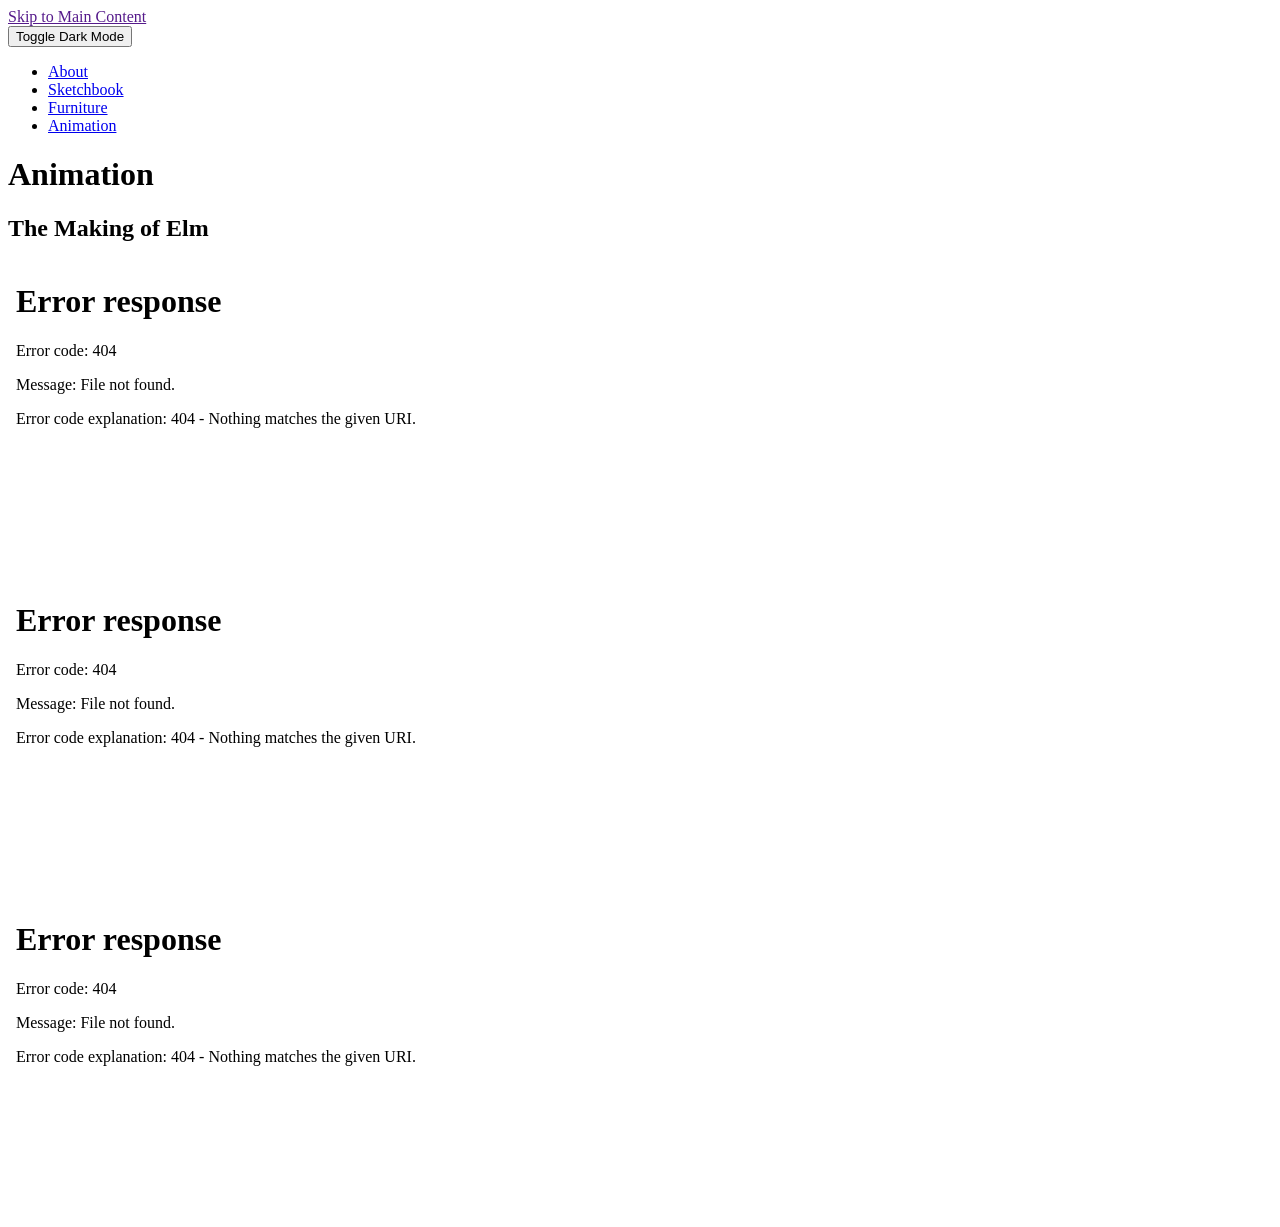
==== animation.html @ 95ae06df "Add files via upload" ====
<!DOCTYPE html>
<html lang="en">

<head>
    <meta charset="UTF-8">
    <meta name="viewport" content="width=device-width, initial-scale=1.0">
    <link rel="stylesheet" href="css/html5reset.css">
    <link rel="stylesheet" href="css/style.css">
    <link rel="stylesheet" href="https://cdnjs.cloudflare.com/ajax/libs/font-awesome/6.5.0/css/all.min.css">
    <title>Nuala's Gallery</title>
</head>


<body>

    <!--skip-->
    <div class="skip">
        <a href = "">Skip to Main Content</a>
    </div>

    <!--header-->
    <div class="header">
    <header>

        <!-- Dark mode created with help from
        https://dev.to/nilebits/10-amazing-things-you-can-do-with-simple-javascript-2d96 -->
        <button id="toggle-dark-mode">Toggle Dark Mode</button>
        <script>
            const button = document.getElementById('toggle-dark-mode');
            button.addEventListener('click', () => {
            document.body.classList.toggle('dark-mode');
            });
        </script>

        <!--nav-->
        <nav>
            <ul>
                <li><a href = "index.html">About</a></li>
                <li><a href = "sketchbook.html">Sketchbook</a></li>
                <li><a href = "furniture.html">Furniture</a></li>
                <li><a href = "animation.html">Animation</a></li>
            </ul>
        </nav>

        <!--header-banner-->
        <div class="header-banner">
            <h1>Animation</h1>
            <h2>The Making of Elm</h2>
        </div>

    </header>
    </div>


<!-- Content -->

    <div class="video">
      <iframe width="560" height="315" src="images/elm/elm.mp4"
      title="Story of Elm" frameborder="0" allow="accelerometer; autoplay; clipboard-write; encrypted-media; gyroscope; picture-in-picture; web-share"
      referrerpolicy="strict-origin-when-cross-origin" allowfullscreen></iframe>
    </div>

    <div class="video">
      <iframe width="560" height="315" src="images/elm/Animatic---Scene-1.mp4"
      title="Scene 1 Animatic" frameborder="0" allow="accelerometer; autoplay; clipboard-write; encrypted-media; gyroscope; picture-in-picture; web-share"
      referrerpolicy="strict-origin-when-cross-origin" allowfullscreen></iframe>
    </div>

    <div class="video">
      <iframe width="560" height="315" src="images/elm/Uproot.mp4"
      title="Rought Animation" frameborder="0" allow="accelerometer; autoplay; clipboard-write; encrypted-media; gyroscope; picture-in-picture; web-share"
      referrerpolicy="strict-origin-when-cross-origin" allowfullscreen></iframe>
    </div>


</body>







</html>
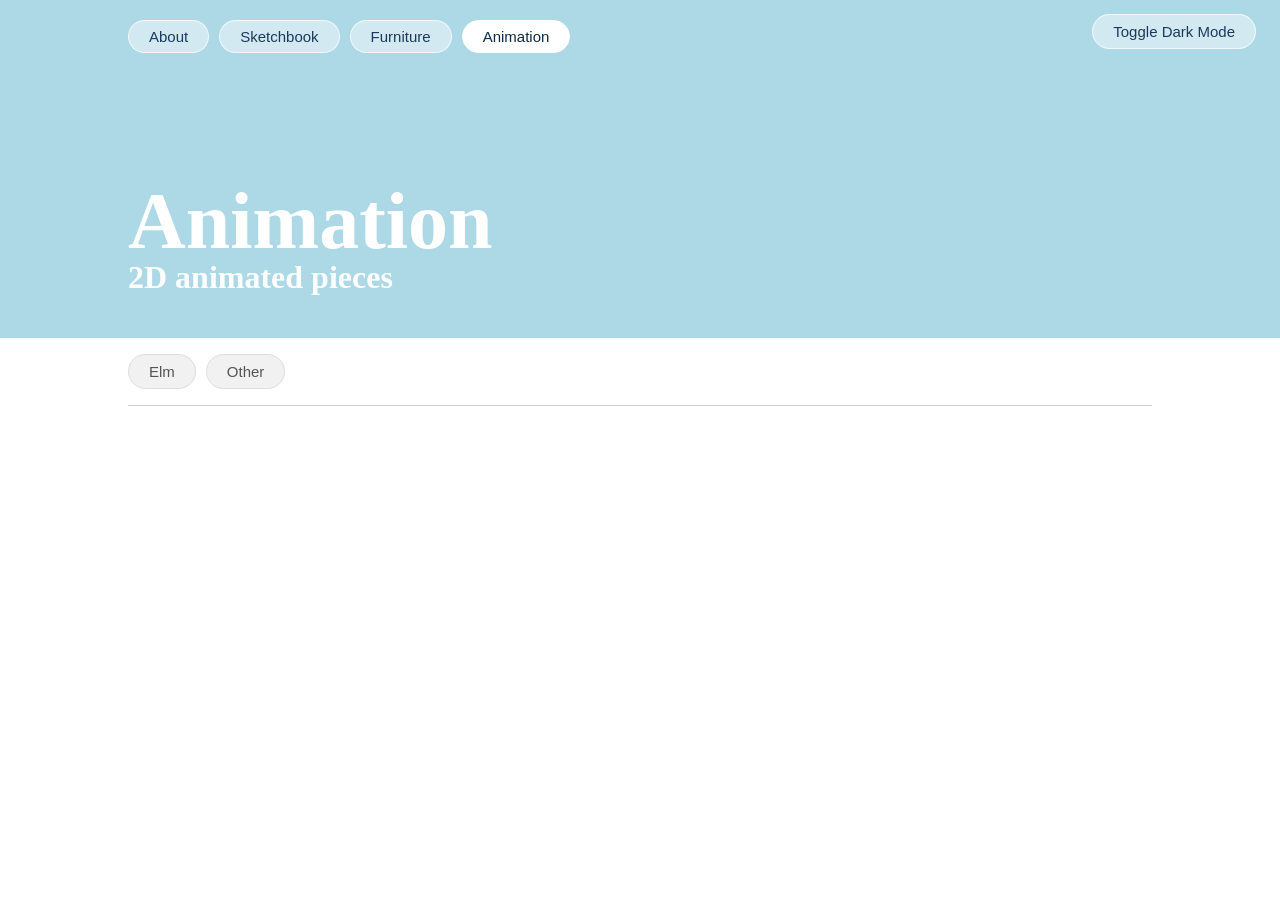
==== commit 1632bd29: "Add files via upload" ====
--- a/animation.html
+++ b/animation.html
@@ -38,14 +38,14 @@
                 <li><a href = "index.html">About</a></li>
                 <li><a href = "sketchbook.html">Sketchbook</a></li>
                 <li><a href = "furniture.html">Furniture</a></li>
-                <li><a href = "animation.html">Animation</a></li>
+                <li><a href = "animation.html"class="active">Animation</a></li>
             </ul>
         </nav>
 
         <!--header-banner-->
         <div class="header-banner">
             <h1>Animation</h1>
-            <h2>The Making of Elm</h2>
+            <h2>2D animated pieces</h2>
         </div>
 
     </header>
@@ -53,26 +53,55 @@
 
 
 <!-- Content -->
+    <main id="main-content">
+        <div class="tab">
+            <button class="tablinks" onclick="openCity(event, 'Elm')">Elm</button>
+            <button class="tablinks" onclick="openCity(event, 'Other')">Other</button>
+        </div>
 
-    <div class="video">
-      <iframe width="560" height="315" src="images/elm/elm.mp4"
-      title="Story of Elm" frameborder="0" allow="accelerometer; autoplay; clipboard-write; encrypted-media; gyroscope; picture-in-picture; web-share"
-      referrerpolicy="strict-origin-when-cross-origin" allowfullscreen></iframe>
-    </div>
+        <div id="Elm" class="tabcontent">
+            <p class ="item-info"> What started as a quck character design snowballed into a </p>
 
-    <div class="video">
-      <iframe width="560" height="315" src="images/elm/Animatic---Scene-1.mp4"
-      title="Scene 1 Animatic" frameborder="0" allow="accelerometer; autoplay; clipboard-write; encrypted-media; gyroscope; picture-in-picture; web-share"
-      referrerpolicy="strict-origin-when-cross-origin" allowfullscreen></iframe>
-    </div>
+            <div class="video">
+                <video width="560" height="315" controls>
+                <source src="images/elm/Animatic---Scene-1.mp4" type="video/mp4">
+                </video>
+                <p class ="item-name">Scene 1 Animatic</p>
+                <p class ="style-name">2D Animation | Procreate | 0:41</p>
+            </div>
 
-    <div class="video">
-      <iframe width="560" height="315" src="images/elm/Uproot.mp4"
-      title="Rought Animation" frameborder="0" allow="accelerometer; autoplay; clipboard-write; encrypted-media; gyroscope; picture-in-picture; web-share"
-      referrerpolicy="strict-origin-when-cross-origin" allowfullscreen></iframe>
-    </div>
+            <p class ="item-info"> What started as a quck character design snowballed into a </p>
+
+            <div class="video">
+                <video width="560" height="315" controls>
+                <source src="images/elm/Uproot.mp4" type="video/mp4">
+                </video>
+                <p class ="item-name">Rough Animation</p>
+                <p class ="style-name">2D Animation | Procreate | 0:12</p>
+            </div>
+
+            <p class ="item-info"> What started as a quck character design snowballed into a </p>
+
+            <div class="video">
+                <video width="560" height="315" controls>
+                <source src="images/elm/elm.mp4" type="video/mp4">
+                </video>
+                <p class ="item-name">The Story of Elm</p>
+                <p class ="style-name">2D Animation | Procreate, Photoshop, Clip Studio Paint | 4:10</p>
+            </div>
+
+        </div>
 
 
+        <div id="Other" class="tabcontent">
+
+        </div>
+    </main>
+
+
+
+
+    <script src="js/tabs.js"></script>
 </body>
 
 
--- a/css/style.css
+++ b/css/style.css
@@ -0,0 +1,224 @@
+
+/*skip to main*/
+.skip a{
+    position: absolute;
+    top: -65px;
+    color: #00274C;
+    background-color: #FFCB05;
+    font-family: Arial, Helvetica, sans-serif;
+}
+
+.skip a:focus{
+     top: 25px;
+}
+
+
+#main-content{
+    margin: 0 10% 5%;
+}
+
+
+/*header*/
+header{
+    background: lightblue;
+    display: block;
+    padding: 10px 0 10px;
+}
+
+.header-banner{
+    padding: 10% 0 0 10%;
+}
+
+.header-banner h1{
+    font-size: 500%;
+    color: white;
+    margin: 0;
+}
+
+.header-banner h2{
+    font-size: 200%;
+    color: white;
+    margin: 0 0 3% 0;
+}
+
+
+
+
+
+/*navbar*/ /*got help from Claude*/
+nav ul {
+    display: flex;
+    flex-direction: row;
+    gap: 10px;
+    list-style: none;
+    padding: 10px 0 0 10%;
+    margin: 0;
+}
+
+nav ul li a {
+    text-decoration: none;
+    padding: 8px 20px;
+    border-radius: 999px;
+    font-family: Arial, Helvetica, sans-serif;
+    font-size: 15px;
+    font-weight: 500;
+    color: #1a3a5c;
+    background: rgba(255, 255, 255, 0.45);
+    border: 1.5px solid rgba(255, 255, 255, 0.7);
+    transition: background 0.2s, color 0.2s, border-color 0.2s;
+    display: inline-block;
+}
+
+nav ul li a:hover {
+    background: rgba(255, 255, 255, 0.75);
+    color: #0c2a45;
+}
+
+nav ul li a.active {
+    background: white;
+    color: #0c2a45;
+    border-color: white;
+}
+
+
+
+
+
+/* Tab container */ /*got help from Claude*/
+.tab {
+    display: flex;
+    flex-direction: row;
+    gap: 10px;
+    padding: 1rem 0;
+    background: transparent;
+    border: none;
+    border-bottom: 1.5px solid #d0d0d0;
+    overflow: visible;
+}
+
+/* Tab buttons */
+.tab button {
+    padding: 8px 20px;
+    border-radius: 999px;
+    font-family: Arial, Helvetica, sans-serif;
+    font-size: 15px;
+    font-weight: 500;
+    color: #555;
+    background: #f1f1f1;
+    border: 1.5px solid #ddd;
+    cursor: pointer;
+    transition: background 0.2s, color 0.2s, border-color 0.2s;
+    float: none;
+    outline: none;
+}
+
+.tab button:hover {
+    background: #e2e2e2;
+    color: #1a3a5c;
+    border-color: #bbb;
+}
+
+.tab button.active {
+    background: #1a3a5c;
+    color: white;
+    border-color: #1a3a5c;
+}
+
+
+
+
+
+/* Tab content */ /*got help from Claude*/
+.tabcontent {
+    display: none;
+    padding: 1.2rem 0;
+    border: none;
+    flex-wrap: wrap;
+    flex-direction: row;
+    column-gap: 5%;
+}
+.section-container{
+    display: flex;
+    flex-wrap: wrap;
+    flex-direction: row;
+    justify-content: flex-start;;
+    margin-top: 20px;
+    column-gap: 5%;
+}
+.content-container{
+    display: flex;
+    flex-direction: column;
+    align-items: center;
+    width: 21%;
+    text-align: center;
+    cursor: pointer;
+    margin-bottom: 20px;
+}
+
+/* tabbed text */
+p.item-name{
+    font-weight: normal;
+    padding: 0%;
+    margin: 4% 0 0 0;
+}
+
+p.style-name{
+    font-style: italic;
+    margin: 0;
+}
+
+/* tabbed images */
+.content-container img{
+    width: 100%;
+    border-radius: 20px;
+    transition: transform 0.2s;
+}
+.content-container img:hover{
+    transform: scale(1.05);
+}
+
+
+
+
+
+
+
+
+
+/* Dark mode created with help from
+https://dev.to/nilebits/10-amazing-things-you-can-do-with-simple-javascript-2d96 */
+
+body {
+    transition: background-color 0.5s, color 0.3s;
+    }
+
+.dark-mode {
+    background-color: #121212;
+    color: #ffffff;
+}
+
+#toggle-dark-mode {
+    position: absolute;
+    top: 14px;
+    right: 24px;
+    padding: 8px 20px;
+    border-radius: 999px;
+    font-family: Arial, Helvetica, sans-serif;
+    font-size: 15px;
+    font-weight: 500;
+    color: #1a3a5c;
+    background: rgba(255, 255, 255, 0.45);
+    border: 1.5px solid rgba(255, 255, 255, 0.7);
+    cursor: pointer;
+    transition: background 0.2s, color 0.2s;
+}
+
+#toggle-dark-mode:hover {
+    background: rgba(255, 255, 255, 0.75);
+}
+
+
+
+
+
+
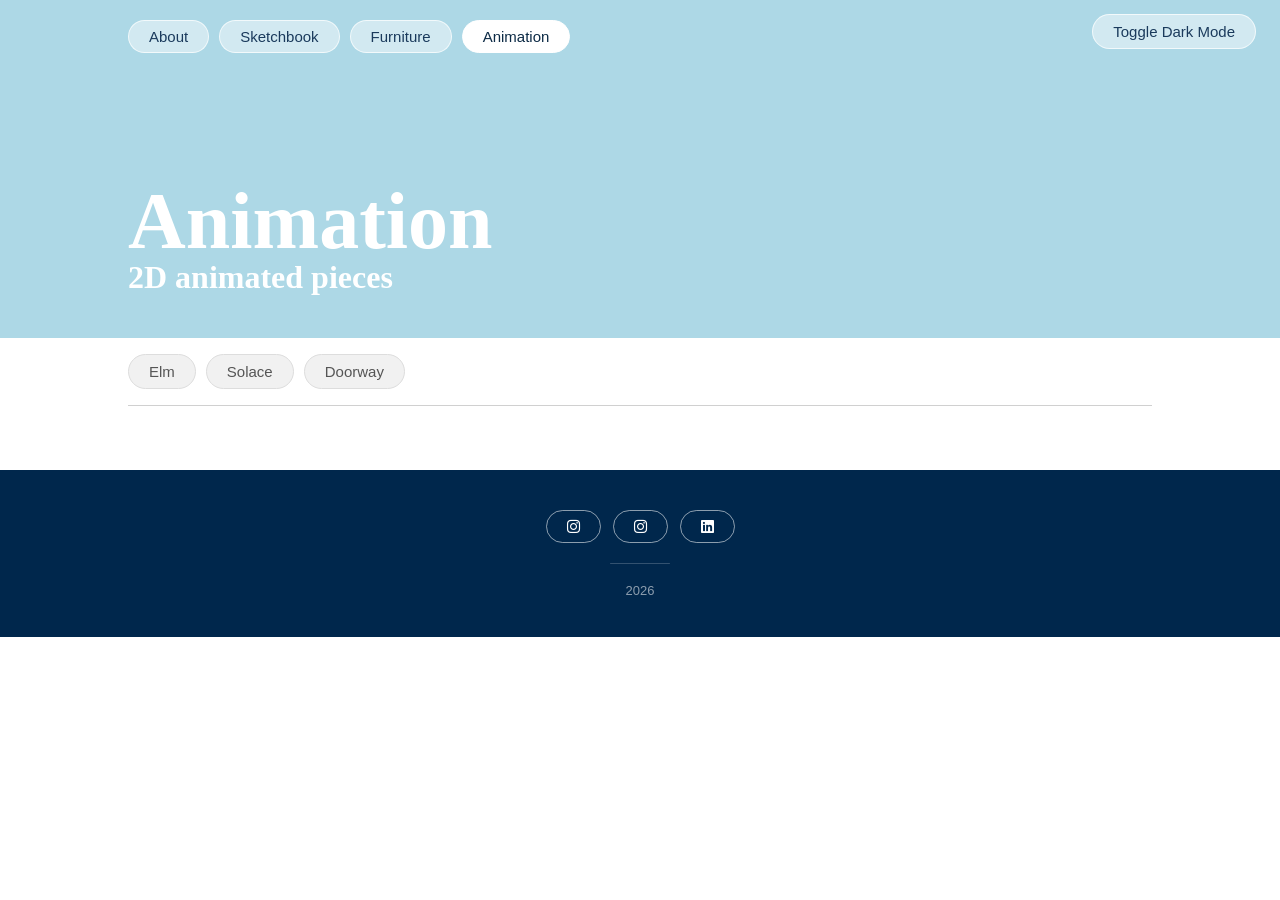
==== commit 2a89b152: "Add files via upload" ====
--- a/animation.html
+++ b/animation.html
@@ -56,40 +56,71 @@
     <main id="main-content">
         <div class="tab">
             <button class="tablinks" onclick="openCity(event, 'Elm')">Elm</button>
-            <button class="tablinks" onclick="openCity(event, 'Other')">Other</button>
+            <button class="tablinks" onclick="openCity(event, 'Solace')">Solace</button>
+            <button class="tablinks" onclick="openCity(event, 'Doorway')">Doorway</button>
         </div>
 
+
         <div id="Elm" class="tabcontent">
-            <p class ="item-info"> What started as a quck character design snowballed into a </p>
+            <h3>The Story of Elm</h3>
 
             <div class="video">
                 <video width="560" height="315" controls>
-                <source src="images/elm/Animatic---Scene-1.mp4" type="video/mp4">
-                </video>
-                <p class ="item-name">Scene 1 Animatic</p>
-                <p class ="style-name">2D Animation | Procreate | 0:41</p>
-            </div>
-
-            <p class ="item-info"> What started as a quck character design snowballed into a </p>
-
-            <div class="video">
-                <video width="560" height="315" controls>
-                <source src="images/elm/Uproot.mp4" type="video/mp4">
-                </video>
-                <p class ="item-name">Rough Animation</p>
-                <p class ="style-name">2D Animation | Procreate | 0:12</p>
-            </div>
-
-            <p class ="item-info"> What started as a quck character design snowballed into a </p>
-
-            <div class="video">
-                <video width="560" height="315" controls>
-                <source src="images/elm/elm.mp4" type="video/mp4">
+                <source src="images/animation/elm.mp4" type="video/mp4">
                 </video>
                 <p class ="item-name">The Story of Elm</p>
                 <p class ="style-name">2D Animation | Procreate, Photoshop, Clip Studio Paint | 4:10</p>
             </div>
 
+            <p>Elm: Navigating a Dying World is a 2D-animated short that explores loneliness and grief 
+                through the lens of nature. Like humans, trees are social beings. They grow and experience 
+                hardship in ways similar to ours. Both humans and trees get sick, both need sunlight and water, 
+                and both grow and adapt to their surroundings. These similarities help people to connect with 
+                nature through appreciation and sympathy. As global warming and other disasters like diseases 
+                often make it feel like the world is ending, it is important to take a moment to appreciate the 
+                good in nature around us on a daily basis. <br>
+                <br>Through Elm, I hope for people to find a connection to the world around them, and the next time 
+                they step outside, they might take more time to feel the sun on their faces and hear the breeze 
+                brush through the leaves. The story aims to inspire people to understand that despite hardship, 
+                life goes on. For every tree that is cut, a new one will sprout up. </p>
+        </div>
+
+
+        <div id="Solace" class="tabcontent">
+            <h3>Solace</h3>
+
+            <div class="video">
+                <video width="560" height="315" controls>
+                <source src="images/animation/solace.mp4" type="video/mp4">
+                </video>
+                <p class ="item-name">Solace</p>
+                <p class ="style-name">2D Animation | Photoshop | 1:28</p>
+            </div>
+
+            <p>Solace holds particular significance for me as one of the first animated shorts I created. 
+                Developed during a period of profound isolation following the pandemic, the piece reflects 
+                my desire for connection through a narrative that others could relate to. <br>
+
+                <br>As one of my first animated projects, it presented a range of creative and technical challenges. 
+                Produced entirely in Adobe Photoshop at 12 frames per second, the process pushed me to 
+                strengthen my patience, refine my storytelling, and deepen my commitment to the craft.
+
+            </p>
+        </div>
+
+
+        <div id="Doorway" class="tabcontent">
+            <h3>The Doorway</h3>
+
+            <div class="video">
+                <video width="560" height="315" controls>
+                <source src="images/animation/doorway.mp4" type="video/mp4">
+                </video>
+                <p class ="item-name">Doorway</p>
+                <p class ="style-name">2D Animation | Photoshop | 0:45</p>
+            </div>
+
+            <p>This rotoscoped peice was an experimental project....</p>
         </div>
 
 
@@ -97,6 +128,49 @@
 
         </div>
     </main>
+
+
+
+
+
+
+<!-- Footer -->
+    <footer>
+        <!--.social content modified from ChatGPT with the prompt: "Based on my current code,
+         how would I make the social media links into icons  -->
+
+        <!-- I also used chat to help fix some accessibility issues such as
+         creating alt text for the links. -->
+
+    <div class="social">
+        <a href="https://www.instagram.com/nkenn_gallery/"
+            target="_blank"
+            rel="noopener noreferrer"
+            aria-label="Nuala's Gallery Instagram">
+        <i class="fab fa-instagram" aria-hidden="true"></i>
+        </a>
+        <a href="https://www.instagram.com/noo_alalala/"
+            target="_blank"
+            rel="noopener noreferrer"
+            aria-label="Nuala's Gallery Instagram">
+        <i class="fab fa-instagram" aria-hidden="true"></i>
+        </a>
+        <a href="https://www.linkedin.com/in/nuala-kennedy-53ab6a214/"
+            target="_blank"
+            rel="noopener noreferrer"
+            aria-label="Nuala's LinkedIn">
+        <i class="fab fa-linkedin" aria-hidden="true"></i>
+        </a>
+    </div>
+
+    <div class="footer-divider"></div>
+
+    <p><span id="year"></span></p>
+        <script>
+        document.getElementById("year").innerHTML = new Date().getFullYear();
+        </script>
+    </footer>
+
 
 
 
--- a/css/style.css
+++ b/css/style.css
@@ -1,4 +1,3 @@
-
 /*skip to main*/
 .skip a{
     position: absolute;
@@ -182,6 +181,60 @@
 
 
 
+/* Animation page */
+#Elm, #Solace, #Doorway {
+    flex-direction: column;
+    gap: 1.5rem;
+}
+
+#Elm h3, #Solace h3, #Doorway h3 {
+    font-size: 28px;
+    font-weight: 600;
+    color: #1a3a5c;
+    margin: 0;
+    padding-bottom: 0.5rem;
+    border-bottom: 1.5px solid #d0d0d0;
+}
+
+.video {
+    display: flex;
+    flex-direction: column;
+    gap: 6px;
+}
+
+.video video {
+    border-radius: 16px;
+    width: 100%;
+    max-width: 560px;
+}
+
+.video p.item-name {
+    font-size: 16px;
+    font-weight: 500;
+    margin: 8px 0 2px 0;
+}
+
+.video p.style-name {
+    font-size: 13px;
+    color: #888;
+    font-style: italic;
+    margin: 0;
+}
+
+#Elm > p, #Solace > p, #Doorway > p {
+    max-width: 600px;
+    line-height: 1.8;
+    color: #444;
+    font-size: 15px;
+    font-family: Arial, Helvetica, sans-serif;
+    border-left: 3px solid lightblue;
+    padding-left: 1rem;
+    margin: 0;
+}
+
+
+
+
 
 
 
@@ -221,4 +274,51 @@
 
 
 
-
+/* footer */   /* Claude helped with syling the social buttons */
+footer {
+    background-color: #00274C;
+    padding: 40px 10%;
+    display: flex;
+    flex-direction: column;
+    align-items: center;
+    gap: 20px;
+    font-family: Arial, Helvetica, sans-serif;
+}
+
+footer p {
+    color: rgba(255, 255, 255, 0.55);
+    font-size: 13px;
+    margin: 0;
+}
+
+.social {
+    display: flex;
+    gap: 12px;
+}
+
+.social a {
+    text-decoration: none;
+    padding: 8px 20px;
+    border-radius: 999px;
+    font-size: 15px;
+    font-weight: 500;
+    color: white;
+    border: 1.5px solid rgba(255, 255, 255, 0.55);
+    transition: background 0.2s, color 0.2s;
+    display: inline-flex;
+    align-items: center;
+    gap: 7px;
+}
+
+.social a:hover {
+    background: rgba(255, 255, 255, 0.75);
+}
+
+/* divider line */
+.footer-divider {
+    width: 60px;
+    height: 1.5px;
+    background: rgba(255, 255, 255, 0.2);
+    border-radius: 999px;
+}
+
